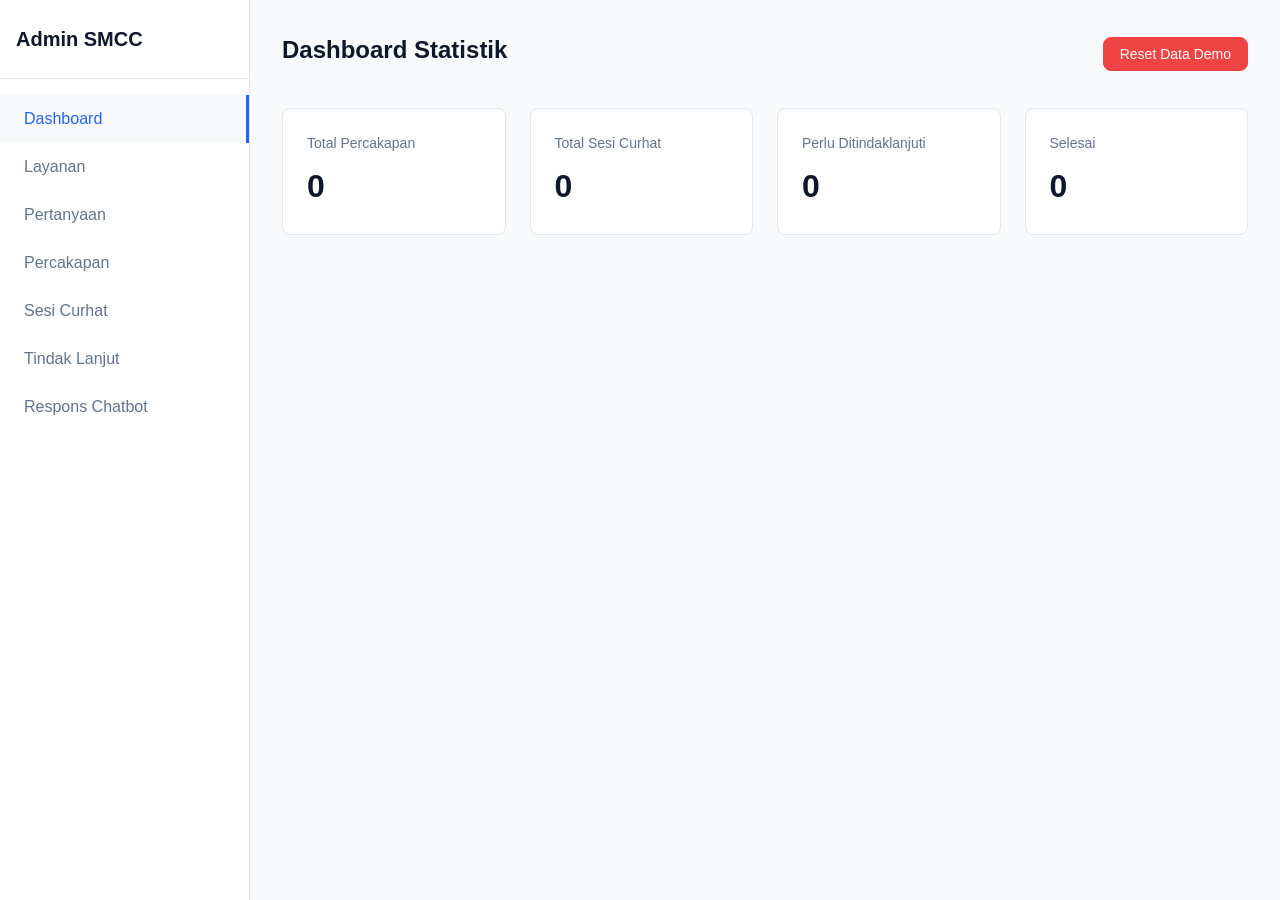
==== admin.html @ 659733b2 "first commit" ====
<!DOCTYPE html>
<html lang="id">
<head>
    <meta charset="UTF-8">
    <meta name="viewport" content="width=device-width, initial-scale=1.0">
    <title>Dashboard Admin SMCC</title>
    <link rel="stylesheet" href="style.css">
</head>
<body>
    <div class="admin-layout">
        <aside class="sidebar">
            <div class="sidebar-header">
                <h2>Admin SMCC</h2>
            </div>
            <ul class="nav-menu">
                <li class="nav-item active" data-target="dashboard">Dashboard</li>
                <li class="nav-item" data-target="layanan">Layanan</li>
                <li class="nav-item" data-target="pertanyaan">Pertanyaan</li>
                <li class="nav-item" data-target="percakapan">Percakapan</li>
                <li class="nav-item" data-target="curhat">Sesi Curhat</li>
                <li class="nav-item" data-target="tindaklanjut">Tindak Lanjut</li>
                <li class="nav-item" data-target="respons">Respons Chatbot</li>
            </ul>
        </aside>

        <main class="admin-main">
            <div id="content-area">
                <!-- Content injected here by JS -->
            </div>
        </main>
    </div>

    <!-- Modals (Injected via JS or pre-built and hidden) -->
    <div id="modal-container" class="modal-overlay hidden">
        <div class="modal-content">
            <div class="modal-header">
                <h2 id="modal-title">Modal Title</h2>
                <button class="close-btn" id="modal-close">&times;</button>
            </div>
            <div id="modal-body">
                <!-- Dynamic form injected here -->
            </div>
        </div>
    </div>

    <script src="admin.js"></script>
</body>
</html>
---- style.css ----
:root {
    --primary: #2563eb;
    --primary-hover: #1d4ed8;
    --bg-color: #f8fafc;
    --surface: #ffffff;
    --text-main: #0f172a;
    --text-muted: #64748b;
    --border: #e2e8f0;
    --success: #10b981;
    --danger: #ef4444;
    --warning: #f59e0b;
    --radius-sm: 4px;
    --radius-md: 8px;
    --radius-lg: 12px;
}

* {
    box-sizing: border-box;
    margin: 0;
    padding: 0;
    font-family: -apple-system, BlinkMacSystemFont, "Segoe UI", Roboto, Helvetica, Arial, sans-serif;
}

body {
    background-color: var(--bg-color);
    color: var(--text-main);
    line-height: 1.5;
}

/* Typography */
h1, h2, h3, h4 {
    color: var(--text-main);
    margin-bottom: 0.5rem;
}

p {
    margin-bottom: 1rem;
}

/* Utilities */
.hidden { display: none !important; }
.flex { display: flex; }
.flex-col { flex-direction: column; }
.items-center { align-items: center; }
.justify-between { justify-content: space-between; }
.gap-2 { gap: 0.5rem; }
.gap-4 { gap: 1rem; }
.p-4 { padding: 1rem; }
.mt-4 { margin-top: 1rem; }
.mb-4 { margin-bottom: 1rem; }

/* Buttons */
.btn {
    display: inline-flex;
    align-items: center;
    justify-content: center;
    padding: 0.5rem 1rem;
    background-color: var(--surface);
    color: var(--text-main);
    border: 1px solid var(--border);
    border-radius: var(--radius-md);
    cursor: pointer;
    font-size: 0.875rem;
    font-weight: 500;
    transition: background-color 0.2s, border-color 0.2s;
}

.btn:hover {
    background-color: var(--bg-color);
}

.btn-primary {
    background-color: var(--primary);
    color: white;
    border-color: var(--primary);
}

.btn-primary:hover {
    background-color: var(--primary-hover);
}

.btn-danger {
    background-color: var(--danger);
    color: white;
    border-color: var(--danger);
}

/* Chat Layout (Student) */
.chat-container {
    max-width: 600px;
    margin: 0 auto;
    height: 100vh;
    display: flex;
    flex-direction: column;
    background-color: var(--surface);
    border-left: 1px solid var(--border);
    border-right: 1px solid var(--border);
}

.chat-header {
    padding: 1rem;
    background-color: var(--surface);
    border-bottom: 1px solid var(--border);
    text-align: center;
    position: sticky;
    top: 0;
    z-index: 10;
}

.chat-header h1 {
    font-size: 1.25rem;
    margin: 0;
}

.chat-messages {
    flex: 1;
    padding: 1rem;
    overflow-y: auto;
    display: flex;
    flex-direction: column;
    gap: 1rem;
    background-color: var(--bg-color);
}

.message {
    max-width: 80%;
    padding: 0.75rem 1rem;
    border-radius: var(--radius-lg);
    font-size: 0.95rem;
    word-wrap: break-word;
}

.message-bot {
    align-self: flex-start;
    background-color: var(--surface);
    border: 1px solid var(--border);
    border-bottom-left-radius: 0;
}

.message-user {
    align-self: flex-end;
    background-color: var(--primary);
    color: white;
    border-bottom-right-radius: 0;
}

.chat-options {
    display: flex;
    flex-direction: column;
    gap: 0.5rem;
    margin-top: 0.5rem;
}

.chat-option-btn {
    text-align: left;
    padding: 0.75rem 1rem;
    background-color: var(--surface);
    border: 1px solid var(--primary);
    color: var(--primary);
    border-radius: var(--radius-md);
    cursor: pointer;
    font-size: 0.9rem;
    transition: all 0.2s;
}

.chat-option-btn:hover {
    background-color: var(--primary);
    color: white;
}

.chat-input-area {
    padding: 1rem;
    background-color: var(--surface);
    border-top: 1px solid var(--border);
    display: flex;
    gap: 0.5rem;
}

.chat-input {
    flex: 1;
    padding: 0.75rem 1rem;
    border: 1px solid var(--border);
    border-radius: var(--radius-md);
    font-size: 0.95rem;
    outline: none;
}

.chat-input:focus {
    border-color: var(--primary);
}

/* Admin Dashboard Layout */
.admin-layout {
    display: flex;
    min-height: 100vh;
}

.sidebar {
    width: 250px;
    background-color: var(--surface);
    border-right: 1px solid var(--border);
    display: flex;
    flex-direction: column;
}

.sidebar-header {
    padding: 1.5rem 1rem;
    border-bottom: 1px solid var(--border);
}

.sidebar-header h2 {
    font-size: 1.25rem;
    margin: 0;
}

.nav-menu {
    list-style: none;
    padding: 1rem 0;
}

.nav-item {
    padding: 0.75rem 1.5rem;
    color: var(--text-muted);
    cursor: pointer;
    transition: background-color 0.2s;
    font-weight: 500;
}

.nav-item:hover {
    background-color: var(--bg-color);
    color: var(--text-main);
}

.nav-item.active {
    background-color: var(--bg-color);
    color: var(--primary);
    border-right: 3px solid var(--primary);
}

.admin-main {
    flex: 1;
    padding: 2rem;
    overflow-y: auto;
    background-color: var(--bg-color);
}

.section-header {
    display: flex;
    justify-content: space-between;
    align-items: center;
    margin-bottom: 2rem;
}

/* Stat Cards */
.stats-grid {
    display: grid;
    grid-template-columns: repeat(auto-fit, minmax(200px, 1fr));
    gap: 1.5rem;
    margin-bottom: 2rem;
}

.stat-card {
    background-color: var(--surface);
    padding: 1.5rem;
    border-radius: var(--radius-md);
    border: 1px solid var(--border);
}

.stat-card h3 {
    font-size: 0.875rem;
    color: var(--text-muted);
    font-weight: 500;
}

.stat-card .value {
    font-size: 2rem;
    font-weight: 600;
    color: var(--text-main);
    margin-top: 0.5rem;
}

/* Tables */
.table-container {
    background-color: var(--surface);
    border-radius: var(--radius-md);
    border: 1px solid var(--border);
    overflow-x: auto;
}

table {
    width: 100%;
    border-collapse: collapse;
    text-align: left;
}

th, td {
    padding: 1rem;
    border-bottom: 1px solid var(--border);
}

th {
    background-color: var(--bg-color);
    font-weight: 500;
    color: var(--text-muted);
    font-size: 0.875rem;
}

tr:last-child td {
    border-bottom: none;
}

/* Badges */
.badge {
    display: inline-block;
    padding: 0.25rem 0.5rem;
    border-radius: var(--radius-sm);
    font-size: 0.75rem;
    font-weight: 500;
}
.badge-success { background-color: #d1fae5; color: #065f46; }
.badge-warning { background-color: #fef3c7; color: #92400e; }
.badge-primary { background-color: #dbeafe; color: #1e40af; }
.badge-default { background-color: #f1f5f9; color: #475569; }

/* Forms & Modals */
.form-group {
    margin-bottom: 1rem;
}

.form-group label {
    display: block;
    margin-bottom: 0.5rem;
    font-weight: 500;
    font-size: 0.875rem;
}

.form-control {
    width: 100%;
    padding: 0.5rem;
    border: 1px solid var(--border);
    border-radius: var(--radius-sm);
    font-size: 0.95rem;
}

.modal-overlay {
    position: fixed;
    top: 0; left: 0; right: 0; bottom: 0;
    background-color: rgba(15, 23, 42, 0.5);
    display: flex;
    align-items: center;
    justify-content: center;
    z-index: 50;
}

.modal-content {
    background-color: var(--surface);
    padding: 2rem;
    border-radius: var(--radius-md);
    width: 100%;
    max-width: 500px;
    max-height: 90vh;
    overflow-y: auto;
}

.modal-header {
    display: flex;
    justify-content: space-between;
    align-items: center;
    margin-bottom: 1.5rem;
}

.close-btn {
    background: none;
    border: none;
    font-size: 1.5rem;
    cursor: pointer;
    color: var(--text-muted);
}

.options-list {
    margin-top: 0.5rem;
    display: flex;
    flex-direction: column;
    gap: 0.5rem;
}
.option-item {
    display: flex;
    gap: 0.5rem;
}
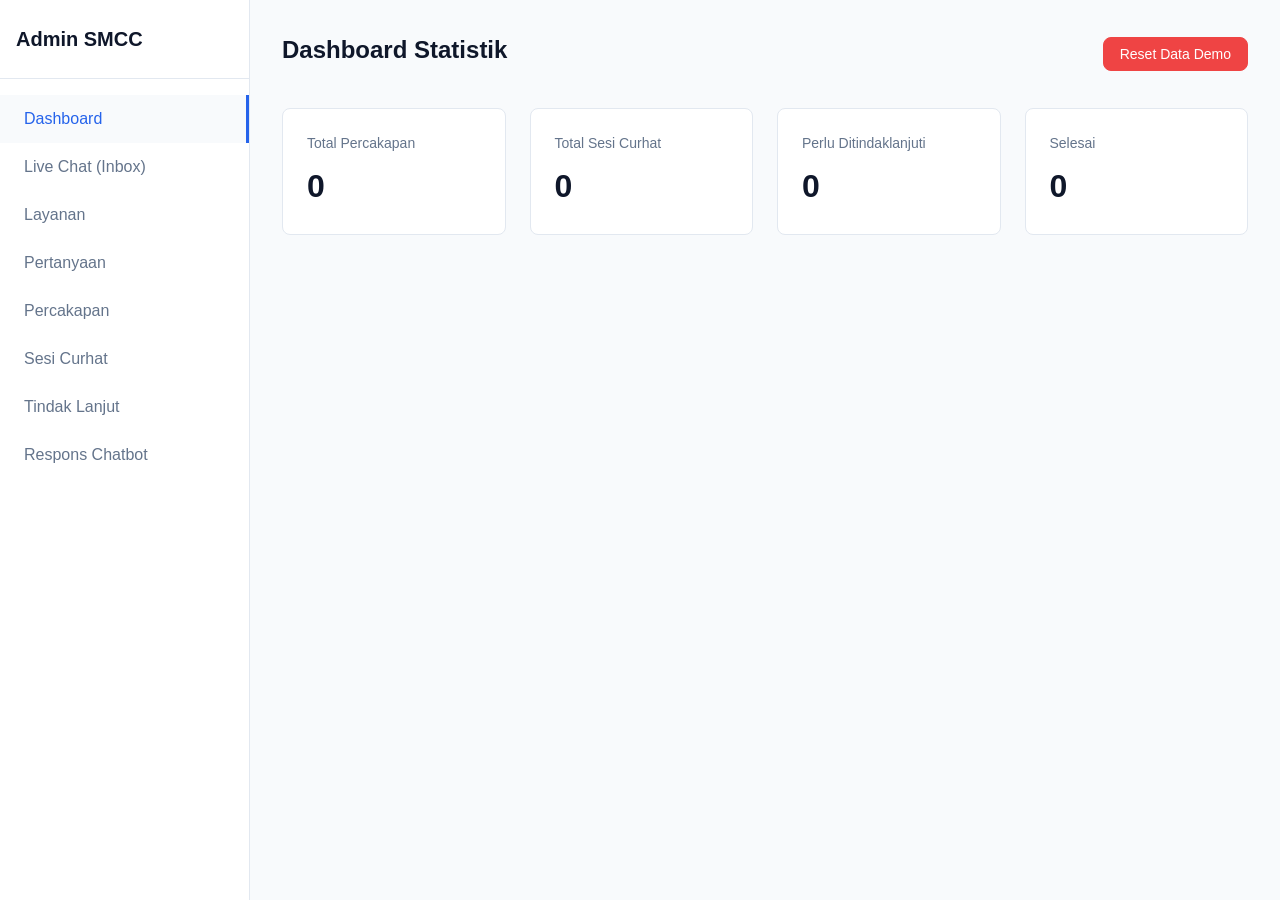
==== commit 142d3e65: "feat: add whatsapp web style live chat UI to admin dashboard" ====
--- a/admin.html
+++ b/admin.html
@@ -14,6 +14,7 @@
             </div>
             <ul class="nav-menu">
                 <li class="nav-item active" data-target="dashboard">Dashboard</li>
+                <li class="nav-item" data-target="livechat">Live Chat (Inbox)</li>
                 <li class="nav-item" data-target="layanan">Layanan</li>
                 <li class="nav-item" data-target="pertanyaan">Pertanyaan</li>
                 <li class="nav-item" data-target="percakapan">Percakapan</li>
--- a/style.css
+++ b/style.css
@@ -92,24 +92,61 @@
     height: 100vh;
     display: flex;
     flex-direction: column;
-    background-color: var(--surface);
+    background-color: #efeae2; /* WhatsApp background */
     border-left: 1px solid var(--border);
     border-right: 1px solid var(--border);
 }
 
 .chat-header {
     padding: 1rem;
-    background-color: var(--surface);
-    border-bottom: 1px solid var(--border);
-    text-align: center;
+    background-color: #075e54; /* WhatsApp header */
+    color: white;
+    display: flex;
+    justify-content: space-between;
+    align-items: center;
     position: sticky;
     top: 0;
     z-index: 10;
+    box-shadow: 0 1px 3px rgba(0,0,0,0.1);
 }
 
 .chat-header h1 {
     font-size: 1.25rem;
     margin: 0;
+    color: white;
+}
+
+.header-actions {
+    display: flex;
+    align-items: center;
+    gap: 0.5rem;
+}
+
+.platform-select-inline {
+    padding: 0.3rem 0.5rem;
+    border-radius: 20px;
+    border: none;
+    font-size: 0.85rem;
+    background-color: rgba(255, 255, 255, 0.9);
+    color: #075e54;
+    font-weight: bold;
+    outline: none;
+    cursor: pointer;
+}
+
+.btn-admin {
+    background-color: rgba(255, 255, 255, 0.15);
+    color: white;
+    text-decoration: none;
+    padding: 0.4rem 0.8rem;
+    border-radius: 20px;
+    font-size: 0.85rem;
+    font-weight: 500;
+    transition: background-color 0.2s;
+}
+
+.btn-admin:hover {
+    background-color: rgba(255, 255, 255, 0.25);
 }
 
 .chat-messages {
@@ -118,30 +155,32 @@
     overflow-y: auto;
     display: flex;
     flex-direction: column;
-    gap: 1rem;
-    background-color: var(--bg-color);
+    gap: 0.5rem; /* Tighter gap like WhatsApp */
+    background-color: transparent;
 }
 
 .message {
     max-width: 80%;
-    padding: 0.75rem 1rem;
-    border-radius: var(--radius-lg);
+    padding: 0.5rem 0.75rem;
+    border-radius: 7.5px;
     font-size: 0.95rem;
     word-wrap: break-word;
+    box-shadow: 0 1px 0.5px rgba(11,20,26,.13);
+    position: relative;
+    line-height: 1.4;
 }
 
 .message-bot {
     align-self: flex-start;
-    background-color: var(--surface);
-    border: 1px solid var(--border);
-    border-bottom-left-radius: 0;
+    background-color: #ffffff;
+    border-top-left-radius: 0;
 }
 
 .message-user {
     align-self: flex-end;
-    background-color: var(--primary);
-    color: white;
-    border-bottom-right-radius: 0;
+    background-color: #dcf8c6;
+    color: var(--text-main);
+    border-top-right-radius: 0;
 }
 
 .chat-options {
@@ -154,39 +193,120 @@
 .chat-option-btn {
     text-align: left;
     padding: 0.75rem 1rem;
-    background-color: var(--surface);
-    border: 1px solid var(--primary);
-    color: var(--primary);
-    border-radius: var(--radius-md);
+    background-color: #ffffff;
+    border: 1px solid #128c7e;
+    color: #128c7e;
+    border-radius: 20px;
     cursor: pointer;
     font-size: 0.9rem;
     transition: all 0.2s;
+    font-weight: 500;
 }
 
 .chat-option-btn:hover {
-    background-color: var(--primary);
+    background-color: #128c7e;
     color: white;
 }
 
 .chat-input-area {
-    padding: 1rem;
-    background-color: var(--surface);
-    border-top: 1px solid var(--border);
+    padding: 0.75rem 1rem;
+    background-color: #f0f2f5;
     display: flex;
     gap: 0.5rem;
+    align-items: center;
 }
 
 .chat-input {
     flex: 1;
     padding: 0.75rem 1rem;
-    border: 1px solid var(--border);
-    border-radius: var(--radius-md);
+    border: none;
+    border-radius: 24px;
     font-size: 0.95rem;
     outline: none;
+    box-shadow: 0 1px 2px rgba(0,0,0,0.1);
 }
 
 .chat-input:focus {
-    border-color: var(--primary);
+    box-shadow: 0 1px 3px rgba(0,0,0,0.15);
+}
+
+#send-btn {
+    border-radius: 24px;
+    padding: 0.75rem 1.25rem;
+    background-color: #128c7e;
+    color: white;
+    border: none;
+    box-shadow: 0 1px 2px rgba(0,0,0,0.1);
+    font-weight: 500;
+}
+
+#send-btn:hover {
+    background-color: #075e54;
+}
+
+/* Instagram Theme */
+.chat-container.ig-theme {
+    background-color: #ffffff;
+    border: 1px solid #dbdbdb;
+}
+.chat-container.ig-theme .chat-header {
+    background-color: #ffffff;
+    color: #262626;
+    border-bottom: 1px solid #dbdbdb;
+    box-shadow: none;
+}
+.chat-container.ig-theme .chat-header h1 {
+    color: #262626;
+    font-weight: 600;
+}
+.chat-container.ig-theme .platform-select-inline {
+    background-color: #efefef;
+    color: #262626;
+}
+.chat-container.ig-theme .btn-admin {
+    background-color: #efefef;
+    color: #262626;
+}
+.chat-container.ig-theme .message-bot {
+    background-color: #efefef;
+    color: #262626;
+    border-radius: 20px;
+    border-bottom-left-radius: 4px;
+    box-shadow: none;
+}
+.chat-container.ig-theme .message-user {
+    background-color: #3797f0;
+    color: white;
+    border-radius: 20px;
+    border-bottom-right-radius: 4px;
+    box-shadow: none;
+}
+.chat-container.ig-theme .chat-option-btn {
+    border: 1px solid #dbdbdb;
+    color: #262626;
+}
+.chat-container.ig-theme .chat-option-btn:hover {
+    background-color: #efefef;
+    color: #262626;
+}
+.chat-container.ig-theme .chat-input-area {
+    background-color: #ffffff;
+    border-top: 1px solid #dbdbdb;
+}
+.chat-container.ig-theme .chat-input {
+    border: 1px solid #dbdbdb;
+    border-radius: 20px;
+    box-shadow: none;
+}
+.chat-container.ig-theme #send-btn {
+    background-color: transparent;
+    color: #3797f0;
+    border: none;
+    box-shadow: none;
+    font-weight: 600;
+}
+.chat-container.ig-theme #send-btn:hover {
+    color: #1a77d2;
 }
 
 /* Admin Dashboard Layout */
@@ -387,3 +507,203 @@
     display: flex;
     gap: 0.5rem;
 }
+
+/* Live Chat (WA Web Embed) */
+.wa-embed-layout {
+    display: flex;
+    height: calc(100vh - 100px);
+    background: #fff;
+    border: 1px solid var(--border);
+    border-radius: var(--radius-md);
+    overflow: hidden;
+}
+
+.wa-sidebar {
+    width: 300px;
+    background: #ffffff;
+    border-right: 1px solid var(--border);
+    display: flex;
+    flex-direction: column;
+}
+
+.wa-sidebar-header {
+    background: #f0f2f5;
+    padding: 10px 15px;
+    height: 60px;
+    display: flex;
+    align-items: center;
+    border-bottom: 1px solid var(--border);
+    font-weight: 600;
+}
+
+.wa-chat-list {
+    flex: 1;
+    overflow-y: auto;
+}
+
+.wa-chat-item {
+    padding: 10px 15px;
+    border-bottom: 1px solid #f0f2f5;
+    cursor: pointer;
+    display: flex;
+    flex-direction: column;
+    gap: 5px;
+}
+
+.wa-chat-item:hover {
+    background: #f5f6f6;
+}
+
+.wa-chat-item.active {
+    background: #ebebeb;
+}
+
+.wa-chat-item .title {
+    font-weight: 600;
+    font-size: 0.95rem;
+    color: #111b21;
+}
+
+.wa-chat-item .preview {
+    font-size: 0.85rem;
+    color: #667781;
+    white-space: nowrap;
+    overflow: hidden;
+    text-overflow: ellipsis;
+}
+
+.wa-main {
+    flex: 1;
+    display: flex;
+    flex-direction: column;
+    background: #efeae2;
+}
+
+.wa-main-header {
+    background: #f0f2f5;
+    padding: 10px 15px;
+    height: 60px;
+    display: flex;
+    align-items: center;
+    border-bottom: 1px solid var(--border);
+}
+
+.wa-messages {
+    flex: 1;
+    padding: 20px;
+    overflow-y: auto;
+    display: flex;
+    flex-direction: column;
+    gap: 10px;
+}
+
+.wa-input-area {
+    background: #f0f2f5;
+    padding: 10px 15px;
+    display: flex;
+    gap: 10px;
+    align-items: center;
+}
+
+.wa-input-area input {
+    flex: 1;
+    padding: 10px 15px;
+    border: none;
+    border-radius: 8px;
+    outline: none;
+    font-size: 0.95rem;
+}
+
+.wa-bubble {
+    max-width: 65%;
+    padding: 8px 12px;
+    border-radius: 7.5px;
+    font-size: 0.9rem;
+    line-height: 1.4;
+    position: relative;
+    box-shadow: 0 1px 0.5px rgba(11,20,26,.13);
+}
+
+.wa-bubble-left {
+    align-self: flex-start;
+    background: #ffffff;
+    border-top-left-radius: 0;
+}
+
+.wa-bubble-right {
+    align-self: flex-end;
+    background: #dcf8c6;
+    border-top-right-radius: 0;
+}
+
+.wa-bubble-bot {
+    align-self: center;
+    background: #e1f5fe;
+    font-size: 0.8rem;
+    color: #0277bd;
+    border-radius: 8px;
+    padding: 5px 10px;
+    max-width: 80%;
+    text-align: center;
+}
+
+/* Responsiveness */
+@media (max-width: 768px) {
+    .chat-container {
+        border-left: none;
+        border-right: none;
+        max-width: 100%;
+    }
+    
+    .admin-layout {
+        flex-direction: column;
+    }
+    
+    .sidebar {
+        width: 100%;
+        border-right: none;
+        border-bottom: 1px solid var(--border);
+    }
+    
+    .sidebar-header {
+        padding: 1rem;
+    }
+    
+    .nav-menu {
+        display: flex;
+        overflow-x: auto;
+        padding: 0.5rem;
+        -webkit-overflow-scrolling: touch;
+    }
+    
+    .nav-item {
+        white-space: nowrap;
+        padding: 0.5rem 1rem;
+        border-right: none !important;
+        border-bottom: 3px solid transparent;
+    }
+    
+    .nav-item.active {
+        border-bottom: 3px solid var(--primary);
+    }
+    
+    .admin-main {
+        padding: 1rem;
+    }
+    
+    .section-header {
+        flex-direction: column;
+        align-items: flex-start;
+        gap: 1rem;
+    }
+    
+    .stats-grid {
+        grid-template-columns: 1fr;
+    }
+    
+    .modal-content {
+        padding: 1.5rem;
+        margin: 1rem;
+        width: calc(100% - 2rem);
+    }
+}
